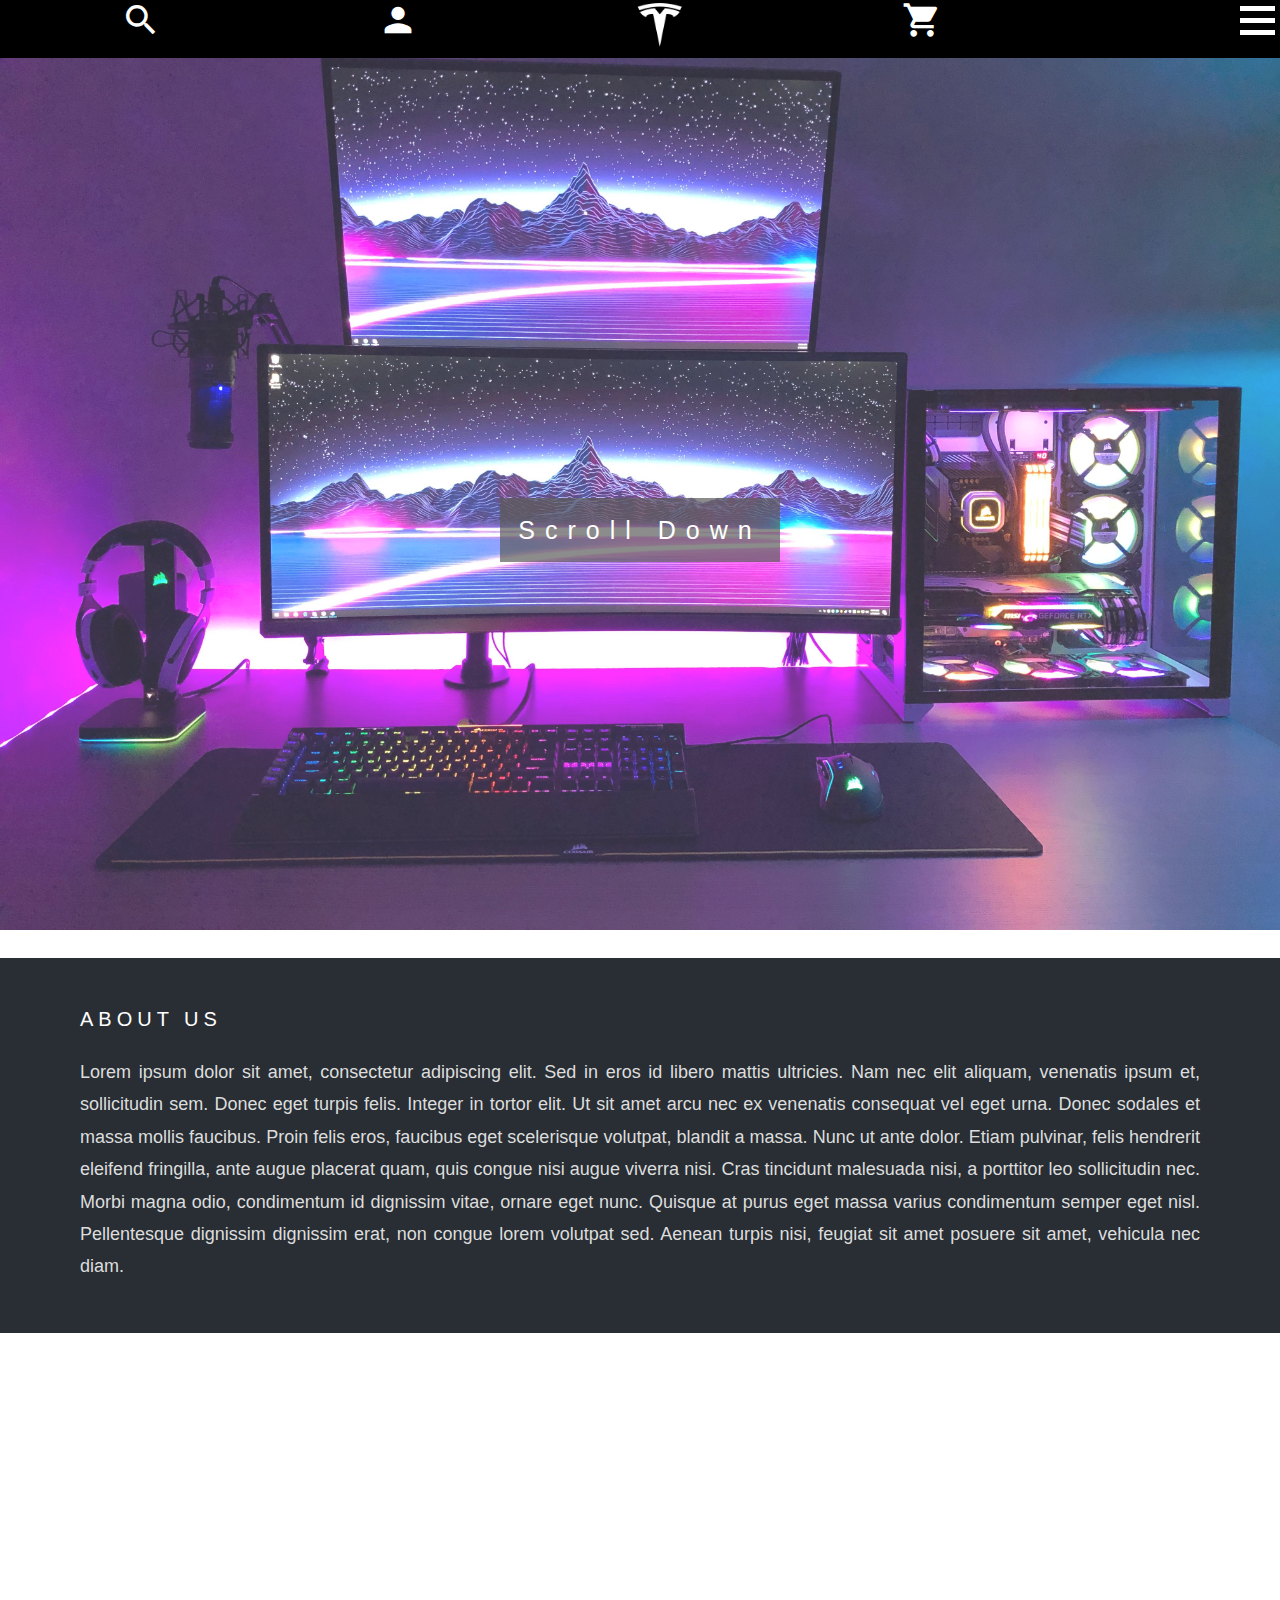
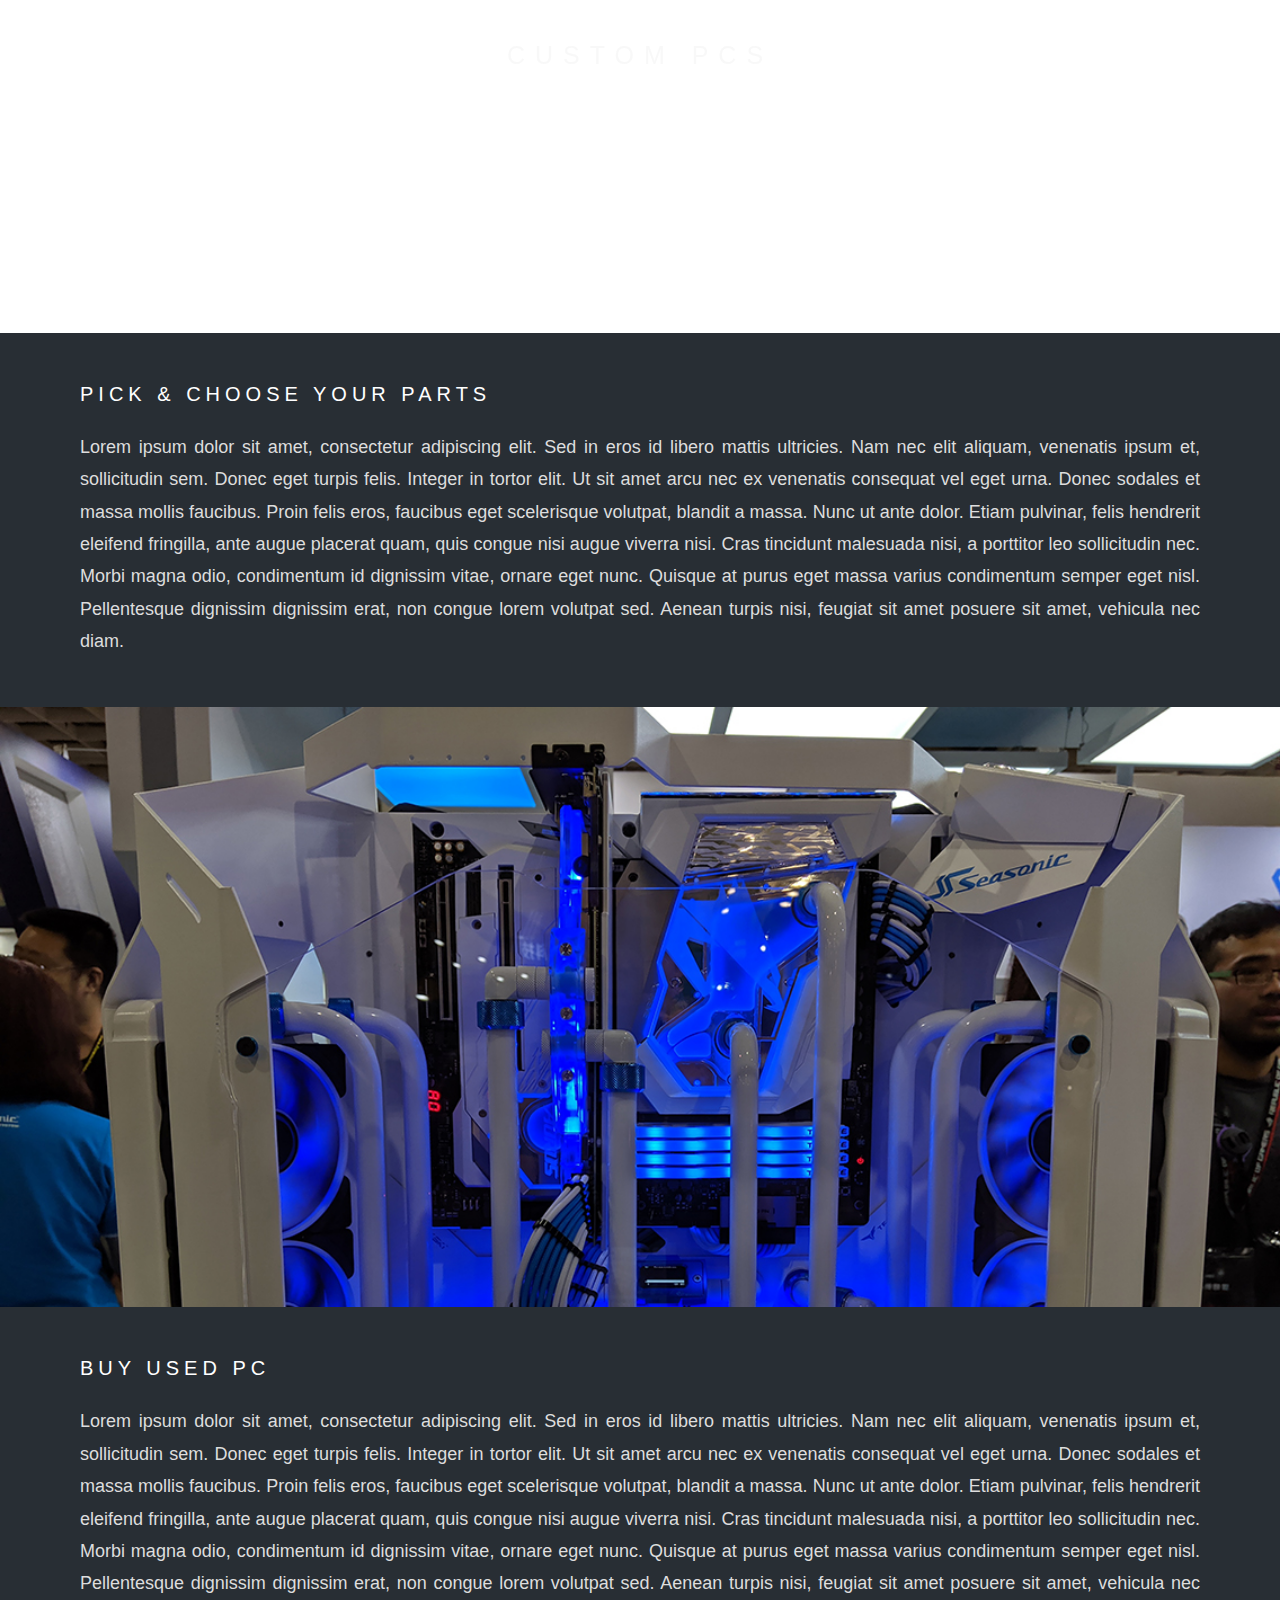
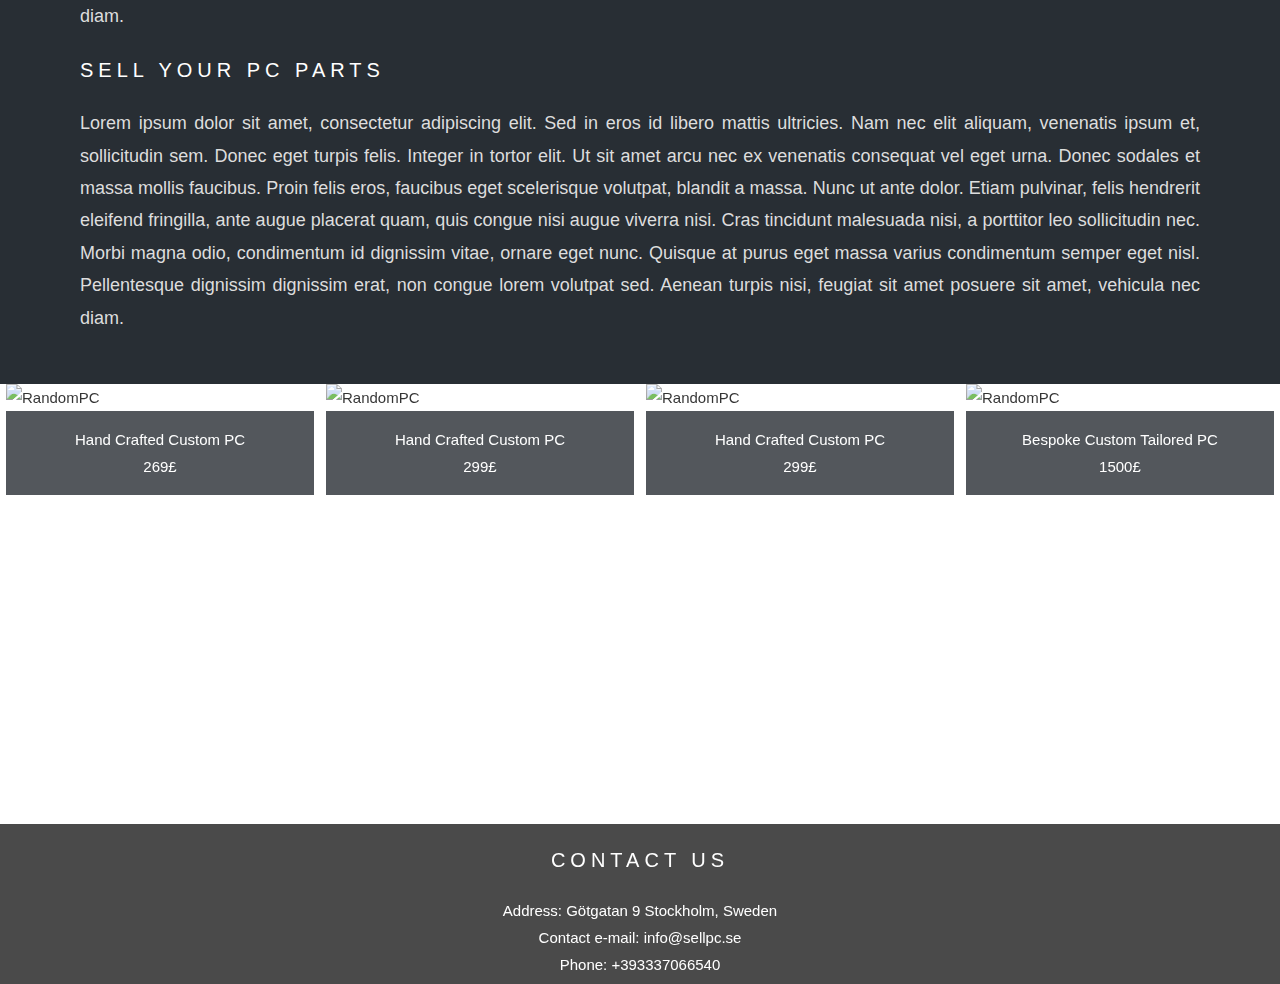
==== sellpc/index.html @ 8a1892ee "Add files via upload" ====
<!DOCTYPE html>
<html>
<title>Home</title>

<link rel="stylesheet" href="css/style.css">

<head>
    <meta name="viewport" content="width=device-width, initial-scale=1">
    <link rel="stylesheet" href="https://fonts.googleapis.com/icon?family=Material+Icons">
    <meta charset="UTF-8">
</head>

<body>


    <nav class="color-menu">
        <ul class="list">
            <div class="container">
                <li class="list-item1"><i class="material-icons">search</i></li>
                <li class="list-item2"><i class="material-icons">person</i></li>
                <li class="list-item3"><img class="home" src="images/tesla.png"></li>
                <li class="list-item4"><i class="material-icons">shopping_cart</i>
                    <ul class="dropdown">
                        <li class="list-img"><a><img src="images/tesla.png"></a></li>
                        <li class="list-img"><a><img src="images/tesla.png"></a></li>
                    </ul>
                </li>
            </div>
        </ul>
    </nav>

    <input type="checkbox" id="nav-toggle">
    <label class="nav-toggle" for="nav-toggle">
        <span></span>
        <span></span>
        <span></span>
        <span></span>
        <span></span>
    </label>

    <!-- off canvas -->
    <nav class="menu">
        <ul class="nav-list">
            <li class="nav-list_item"><a target="_blank" href="https://www.youtube.com" title="Home">Home</a></li>
            <!--
              -->
            <li class="nav-list_item"><a target="_blank" href="https://www.google.com/?client=safari"
                    title="About">Pre-built PCs</a></li>
            <!--
              -->
            <li class="nav-list_item"><a target="_blank" href="https://www.youtube.com" title="Blog">Used PCs</a></li>
            <!--
              -->
            <li class="nav-list_item"><a target="_blank" href="https://www.google.com/?client=safari"
                    title="Contact">Build Your Own</a></li>
            <li class="nav-list_item"><a target="_blank" href="https://www.google.com/?client=safari"
                    title="Contact">Sell Parts</a></li>
            <li class="nav-list_item"><a target="_blank" href="https://www.google.com/?client=safari"
                    title="Contact">Contact</a></li>
            <li class="nav-list_item"><a target="_blank" href="https://www.google.com/?client=safari"
                    title="Contact">About</a></li>
        </ul>
    </nav>
    </header>


    <div class="bgimg-1">
        <div class="caption">
            <span class="border">Scroll Down</span>
        </div>
    </div>

    <div style="color:#ddd;background-color:#282E34;text-align:center;padding:50px 80px;text-align: justify;">
        <h3 style="text-align:left;color: white;padding-bottom: 25px;">About us</h3>
        <p style="font-size: 18px;">Lorem ipsum dolor sit amet, consectetur adipiscing elit. Sed in eros id libero mattis ultricies. Nam nec elit aliquam, venenatis ipsum et, sollicitudin sem. Donec eget turpis felis. Integer in tortor elit. Ut sit amet arcu nec ex venenatis consequat vel eget urna. Donec sodales et massa mollis faucibus. Proin felis eros, faucibus eget scelerisque volutpat, blandit a massa. Nunc ut ante dolor. Etiam pulvinar, felis hendrerit eleifend fringilla, ante augue placerat quam, quis congue nisi augue viverra nisi. Cras tincidunt malesuada nisi, a porttitor leo sollicitudin nec. Morbi magna odio, condimentum id dignissim vitae, ornare eget nunc. Quisque at purus eget massa varius condimentum semper eget nisl. Pellentesque dignissim dignissim erat, non congue lorem volutpat sed. Aenean turpis nisi, feugiat sit amet posuere sit amet, vehicula nec diam.</pstyle="text-align:center;">
    </div>

    <div class="bgimg-2">
        <div class="caption">
            <span class="border" style="background-color:transparent;font-size:25px;color: #f7f7f7;">CUSTOM PCS</span>
        </div>
    </div>

    <div style="position:relative;">
        <div style="color:#ddd;background-color:#282E34;text-align:center;padding:50px 80px;text-align: justify;">
            <h3 style="text-align:left;color: white;padding-bottom: 25px;">Pick & Choose your parts</h3>
            <p style="font-size: 18px;">Lorem ipsum dolor sit amet, consectetur adipiscing elit. Sed in eros id libero mattis ultricies. Nam nec elit aliquam, venenatis ipsum et, sollicitudin sem. Donec eget turpis felis. Integer in tortor elit. Ut sit amet arcu nec ex venenatis consequat vel eget urna. Donec sodales et massa mollis faucibus. Proin felis eros, faucibus eget scelerisque volutpat, blandit a massa. Nunc ut ante dolor. Etiam pulvinar, felis hendrerit eleifend fringilla, ante augue placerat quam, quis congue nisi augue viverra nisi. Cras tincidunt malesuada nisi, a porttitor leo sollicitudin nec. Morbi magna odio, condimentum id dignissim vitae, ornare eget nunc. Quisque at purus eget massa varius condimentum semper eget nisl. Pellentesque dignissim dignissim erat, non congue lorem volutpat sed. Aenean turpis nisi, feugiat sit amet posuere sit amet, vehicula nec diam.
            </p>
        </div>
    </div>


    <div id="slider">
        <figure>
            <img src="images/slide1.jpg" alt>
            <img src="images/slide2.jpg" alt>
            <img src="images/slide3.jpg" alt>
            <img src="images/slide4.jpg" alt>
            <img src="images/slide5.jpg" alt>
        </figure>
    </div>


    <div style="position:relative;">
        <div style="color:#ddd;background-color:#282E34;text-align:center;padding:50px 80px;text-align: justify;">
            <h3 style="text-align:left;color: white;padding-bottom: 25px;">Buy used PC</h3>

            <p style="font-size: 18px;">
                Lorem ipsum dolor sit amet, consectetur adipiscing elit. Sed in eros id libero mattis ultricies. Nam nec elit aliquam, venenatis ipsum et, sollicitudin sem. Donec eget turpis felis. Integer in tortor elit. Ut sit amet arcu nec ex venenatis consequat vel eget urna. Donec sodales et massa mollis faucibus. Proin felis eros, faucibus eget scelerisque volutpat, blandit a massa. Nunc ut ante dolor. Etiam pulvinar, felis hendrerit eleifend fringilla, ante augue placerat quam, quis congue nisi augue viverra nisi. Cras tincidunt malesuada nisi, a porttitor leo sollicitudin nec. Morbi magna odio, condimentum id dignissim vitae, ornare eget nunc. Quisque at purus eget massa varius condimentum semper eget nisl. Pellentesque dignissim dignissim erat, non congue lorem volutpat sed. Aenean turpis nisi, feugiat sit amet posuere sit amet, vehicula nec diam.</p>


            <br>
            <h3 style="text-align:left;color: white;padding-bottom: 25px;">Sell your PC parts</h3>
            <p style="font-size: 18px;">
                Lorem ipsum dolor sit amet, consectetur adipiscing elit. Sed in eros id libero mattis ultricies. Nam nec elit aliquam, venenatis ipsum et, sollicitudin sem. Donec eget turpis felis. Integer in tortor elit. Ut sit amet arcu nec ex venenatis consequat vel eget urna. Donec sodales et massa mollis faucibus. Proin felis eros, faucibus eget scelerisque volutpat, blandit a massa. Nunc ut ante dolor. Etiam pulvinar, felis hendrerit eleifend fringilla, ante augue placerat quam, quis congue nisi augue viverra nisi. Cras tincidunt malesuada nisi, a porttitor leo sollicitudin nec. Morbi magna odio, condimentum id dignissim vitae, ornare eget nunc. Quisque at purus eget massa varius condimentum semper eget nisl. Pellentesque dignissim dignissim erat, non congue lorem volutpat sed. Aenean turpis nisi, feugiat sit amet posuere sit amet, vehicula nec diam.</p>
        </div>
    </div>
    <div class="bgimg-3">
        <div class="caption">

        </div>
        <div class="responsive">
            <div class="gallery">
                <a target="_new" href="images/suit1.jpg">
                    <img src="images/suit1.jpg" alt="RandomPC" width="600" height="400">
                </a>
                <div class="desc">Hand Crafted Custom PC<br>

                    269£</div>
            </div>
        </div>


        <div class="responsive">
            <div class="gallery">
                <a target="_new" href="images/suit2.jpg">
                    <img src="images/suit2.jpg" alt="RandomPC" width="600" height="400">
                </a>
                <div class="desc">Hand Crafted Custom PC<br>

                    299£</div>
            </div>
        </div>

        <div class="responsive">
            <div class="gallery">
                <a target="_new" href="images/suit3.jpg">
                    <img src="images/suit3.jpg" alt="RandomPC" width="600" height="400">
                </a>
                <div class="desc">Hand Crafted Custom PC<br>

                    299£</div>
            </div>
        </div>

        <div class="responsive">
            <div class="gallery">
                <a target="_new" href="images/suit4.jpg">
                    <img src="images/suit4.jpg" alt="RandomPC" width="600" height="400">
                </a>
                <div class="desc">Bespoke Custom Tailored PC<br>

                    1500£</div>
            </div>
        </div>

        <div class="clearfix"></div>


        <div class="footer">
            <h3 style="text-align:center;color: white;padding-bottom: 25px; padding-top: 25px;">Contact us</h3>
            Address:

            Götgatan 9

            Stockholm, Sweden<br>

            Contact

            e-mail: info@sellpc.se<br>

            Phone: +393337066540<br>

        </div>



</body>

</html>
---- sellpc/css/style.css ----
* {

  box-sizing: border-box;
}

* {margin: 0; padding: 0;}


  .dropdown li a img {
    width: 50px;
  }




ul li ul.dropdown{
       /* Set width of the dropdown */
        display: none;
        position: fixed;
        z-index: 999;
        margin-left: 15px;
        width: 100px;
        height: 100px;
    }

     ul li:hover ul.dropdown{
        display: block; /* Display the dropdown */
    }
      ul li ul.dropdown li{
        display: block;
    }



    .dropdown {
      background-color: rgba(51, 51, 51, .7);
    }

  .dropdown li:hover {
    background-color: grey;
  }




  .list-item1 {
    grid-area: search;
  }
  .list-item2{
    grid-area: account;
  }
  .list-item3{
    grid-area: home;
  } 
  .list-item4{
    grid-area: cart;
  }
  
  .home {
    width: 50px;
    color: white;
  }

.dropdown {
  display: none;
}


 .container {
  width: 89.5%;
  margin: 0px auto;
  display: grid;
  grid-template-columns: 9;
  grid-template-rows: repeat(1, minmax(20px, 1fr));

  grid-template-areas: 
  "search . account . home . cart . .";
}

[class*=material-icons] {
  color: white;
font-size: 40px !important; 
}

  .color-menu {
    background-color: black;
    height: auto;
    text-align: center;
  }

 [class*="list-item"] {
  display: inline-block;
}

  .menu ul {
    list-style: none;
    padding-right: 20px;
    padding-left: 20px;
    width: 100%;

  }

  .menu ul li {
    padding: 5px 0 5px;
  border-bottom: 1px solid white; 
    margin: 5px 0 5px;
    height: 50px;
  }
  .menu ul li a{
    margin: 0 5px 0 5px;
    color: white;
  }



  .menu li:hover {
    background-color: gray;
  }

a {
  text-decoration: none;
  color: black;
}

.menu {
  margin-left: 100%;
  top: 55px;
  text-align: center;
  position: fixed;
  transition: margin 0.3s;
  z-index:99;
  border: 1px solid white;
  width: 100%;
  background-color: rgba(51, 51, 51, .7);
}



  input[type=checkbox] {
    position: fixed;
    opacity: 0;
  }

  .nav-toggle {
    top: 5px;
    display: block;
    position: absolute;
    height: 32px;
    cursor: pointer;
    z-index: 99;
    transition: margin 0.3s;
    right: 5px;
  }


  .nav-toggle span {
    position: relative;
    display: block;
    height: 5px;
    width: 35px;
    transition: all 0.3s;
    margin-top: 1px;
    margin-bottom: 1px;
  }

  .menu li:nth-child(7) {
    border-bottom: none;
  }


  .nav-toggle span:nth-child(1) {
    background-color: white;
  }


  .nav-toggle span:nth-child(3) {
    background-color: white;
  }

  .nav-toggle span:nth-child(5) {
    background-color: white;
  }
  

  input[type=checkbox]:checked~.nav-toggle {}

  input[type=checkbox]:checked~.nav-toggle span:nth-child(1) {
    background-color: white;
    transform: rotate(45deg);
    top: 10px;
  }

  input[type=checkbox]:checked~.nav-toggle span:nth-child(2) {
    display: none;
  }


  input[type=checkbox]:checked~.nav-toggle span:nth-child(3) {
    display: none;
    transform: rotate(-45deg);
  }

  input[type=checkbox]:checked~.nav-toggle span:nth-child(4) {
    display: none;
  }

  input[type=checkbox]:checked~.nav-toggle span:nth-child(5) {
    background-color: white;
    transform: rotate(-45deg);
    top: 5px;
  }


input[type=checkbox]:checked ~ .menu{
  margin-left: 0px;
  top: 55px;
}

body,
html {
  height: 100%;
  margin: 0;
  font: 400 15px/1.8 "Lato", sans-serif;
  color: #777;
}



.bgimg-1,
.bgimg-2,
.bgimg-3 {
  position: relative;
  opacity: 0.8;
  background-attachment: fixed;
  background-position: center;
  background-repeat: no-repeat;
  background-size: cover;
}

.bgimg-1 {
  background-image: url(../images/bg.png);
  min-height: 100%;
}

.bgimg-2 {
  background-image: url(../images/bg2.jpg);
  min-height: 600px;
}

.bgimg-3 {
  background-image: url(../images/bg3.jpg);
  min-height: 600px;
}



.caption {
  position: absolute;
  left: 0;
  top: 50%;
  width: 100%;
  text-align: center;
  color: #000;
}

.caption span.border {
  background-color: rgba(51, 51, 51, .7);
  color: #fff;
  padding: 18px;
  font-size: 25px;
  letter-spacing: 10px;
}

h3 {
  letter-spacing: 5px;
  text-transform: uppercase;
  font: 20px "Lato", sans-serif;
  color: #111;
}

/* Turn off parallax scrolling for tablets and phones */
@media only screen and (max-device-width: 1024px) {

  .bgimg-1,
  .bgimg-2 {
      background-attachment: scroll;
  }
}



.parallax {
  /* The image used */
  background-image: url(../images/bg.png);

  /* Set a specific height */
  min-height: 1000px;

  /* Create the parallax scrolling effect */
  background-attachment: fixed;
  background-position: center;
  background-repeat: no-repeat;
  background-size: cover;

}

/* Place the navbar at the bottom of the page, and make it stick */
.footer {
  background-color: rgb(29, 29, 29);
  overflow: hidden;
  position: absolute;
  width: 100%;
  color: white;
  text-align: center;
  clear: both;
  height: 160px;
  left: 0;
bottom: 0;
}

@media screen and (max-width: 768px) {
  .footer {
  background-color: rgb(29, 29, 29);
  width: 100%;
  position: initial;
  color: white;
  text-align: center;
  clear: both;
  height: 160px;
  left: 0;
  bottom: 0;
}
}




/* Style The Dropdown Button */
.dropbtn {
  background-color: rgba(255, 255, 255, 0);
  color: white;
  border: none;
  cursor: pointer;
  padding: 15px;
  z-index: 99;
  text-decoration: none;
  font-size: 20px;
  display: block;
  margin-top: 7px;
  margin-left: 100px;
  text-align: center;
}

/* The container <div> - needed to position the dropdown content */
.dropdown {
  position: relative;
  display: inline-block;
}

/* Dropdown Content (Hidden by Default) */
.dropdown-content {
  display: none;
  position: absolute;
  background-color: rgba(51, 51, 51, .2);
  min-width: 160px;
  box-shadow: 0px 8px 16px 0px rgba(0, 0, 0, 0.2);
  z-index: 1;
  right: 0;

}

/* Links inside the dropdown */
.dropdown-content a {
  color: white;
  padding: 12px 16px;
  text-decoration: none;
  display: block;
}

/* Change color of dropdown links on hover */
.dropdown-content a:hover {
  background-color: rgba(51, 51, 51, .2);
}

/* Show the dropdown menu on hover */
.dropdown:hover .dropdown-content {
  display: block;
}

/* Change the background color of the dropdown button when the dropdown content is shown */
.dropdown:hover .dropbtn {
  background-color: rgba(51, 51, 51, .2);
}

@keyframes slidy {
  0% {
      left: 0%;
  }

  20% {
      left: 0%;
  }

  25% {
      left: -100%;
  }

  45% {
      left: -100%;
  }

  50% {
      left: -200%;
  }

  70% {
      left: -200%;
  }

  75% {
      left: -300%;
  }

  95% {
      left: -300%;
  }

  100% {
      left: -400%;
  }
}

body {
  margin: 0;
}

div#slider {
  width: 100%;
  max-width: 1920px;
  max-height: 600px;
  overflow: hidden;
}

div#slider figure img {
  width: 20%;
  float: left;
}

div#slider figure {
  position: relative;
  width: 500%;
  margin: 0;
  left: 0;
  padding: 0;
  font-size: 0;
  text-align: left;
  animation: 30s slidy infinite;
}

div.gallery:hover {
  border: 1px solid rgba(51, 51, 51);;

}

div.gallery img {
  width: 100%;
  height: auto;
}

div.desc {
  padding: 15px;
  text-align: center;
  color: white;
  background-color: #282E34;
}

.responsive {
  padding: 0 6px;
  float: left;
  width: 24.99999%;
}

@media only screen and (max-width: 700px) {
  .responsive {
      width: 49.99999%;
      margin: 6px 0;
  }
}

@media only screen and (max-width: 500px) {
  .responsive {
      width: 100%;
  }
}

.clearfix:after {
  content: "";
  display: table;
  clear: both;
}
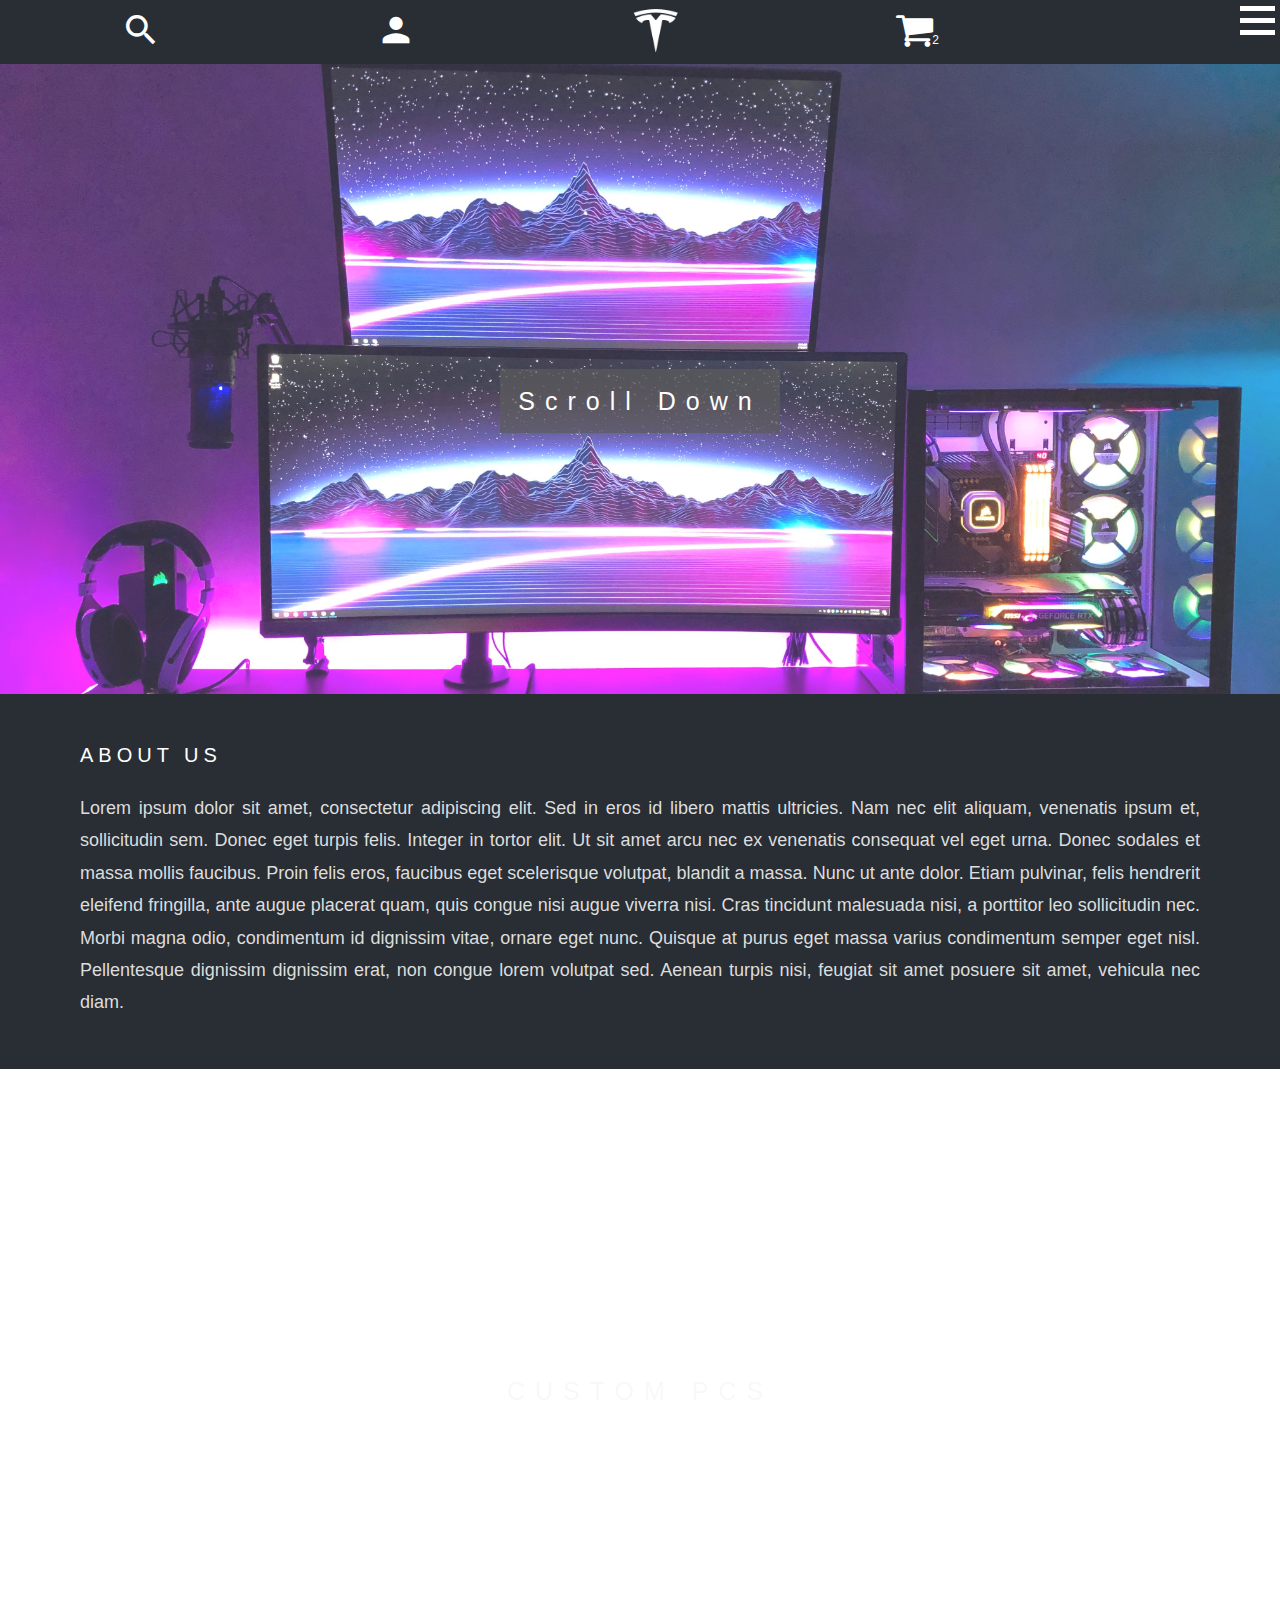
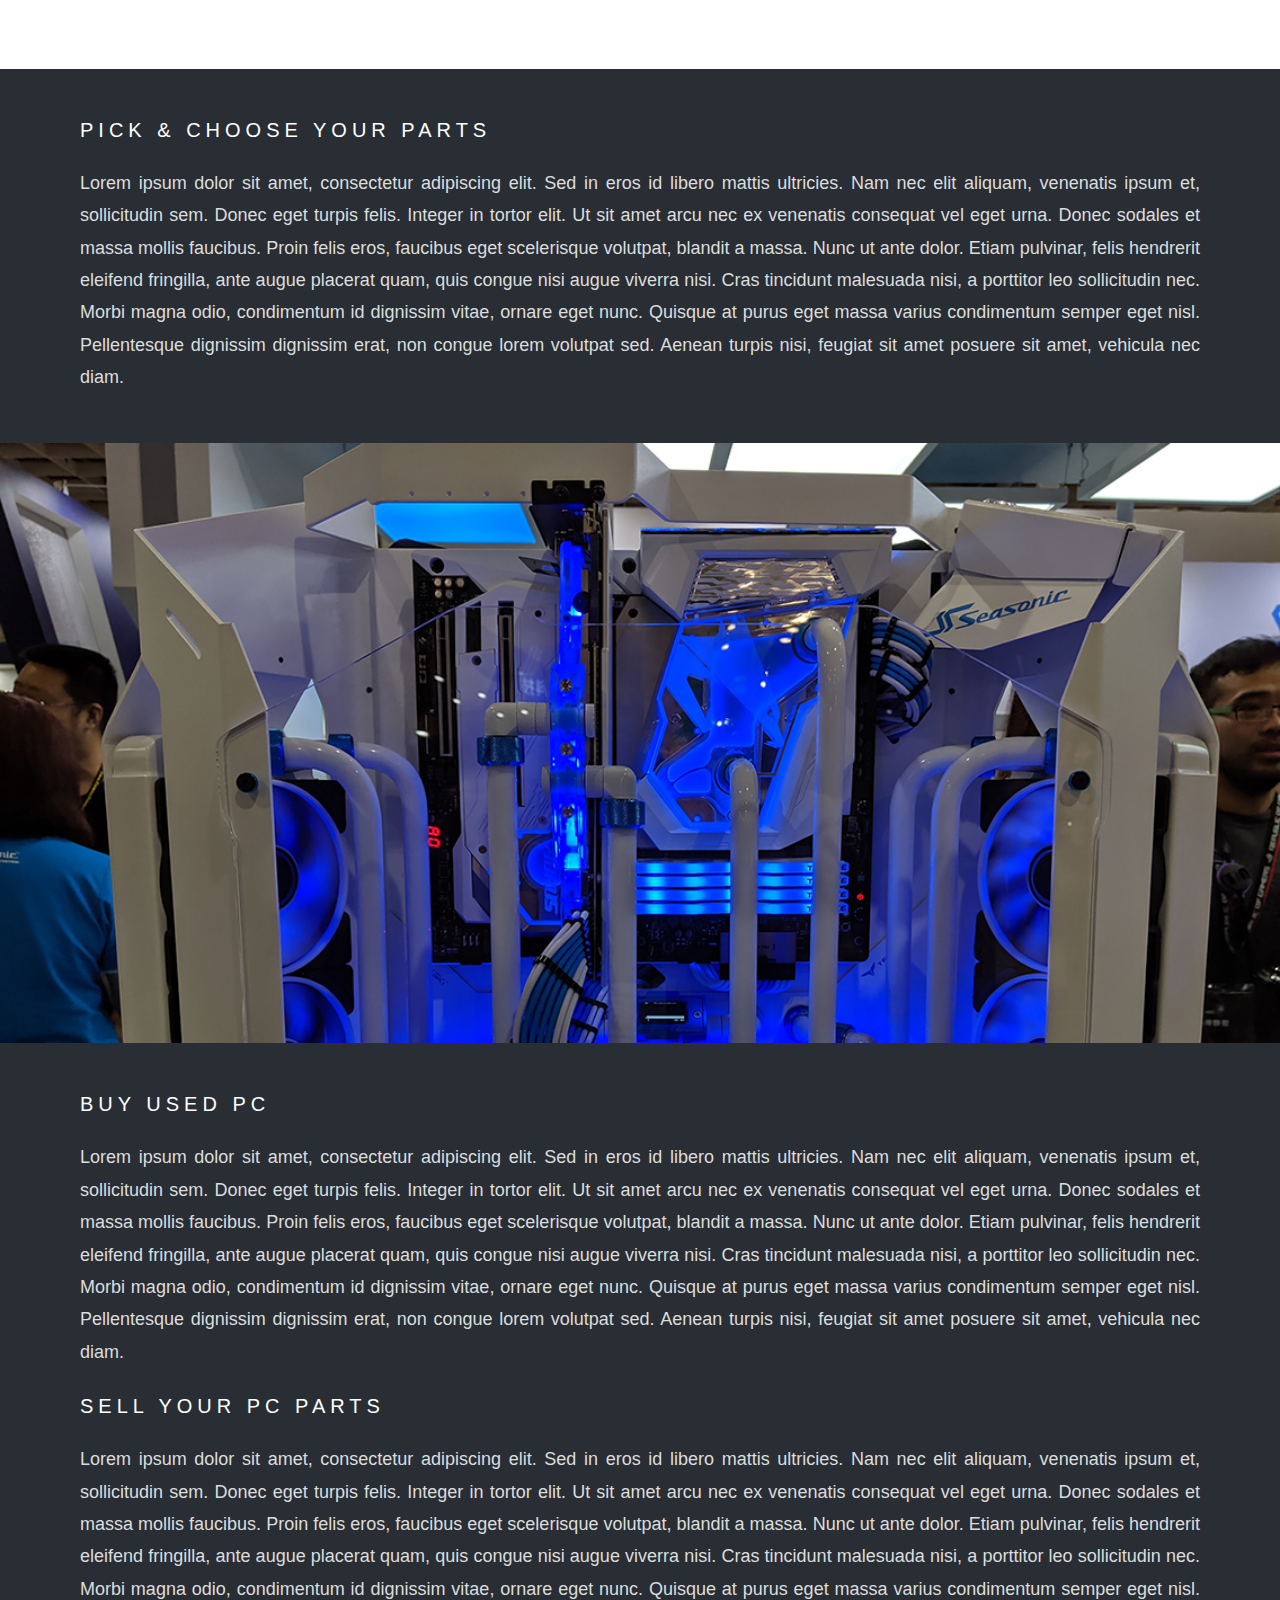
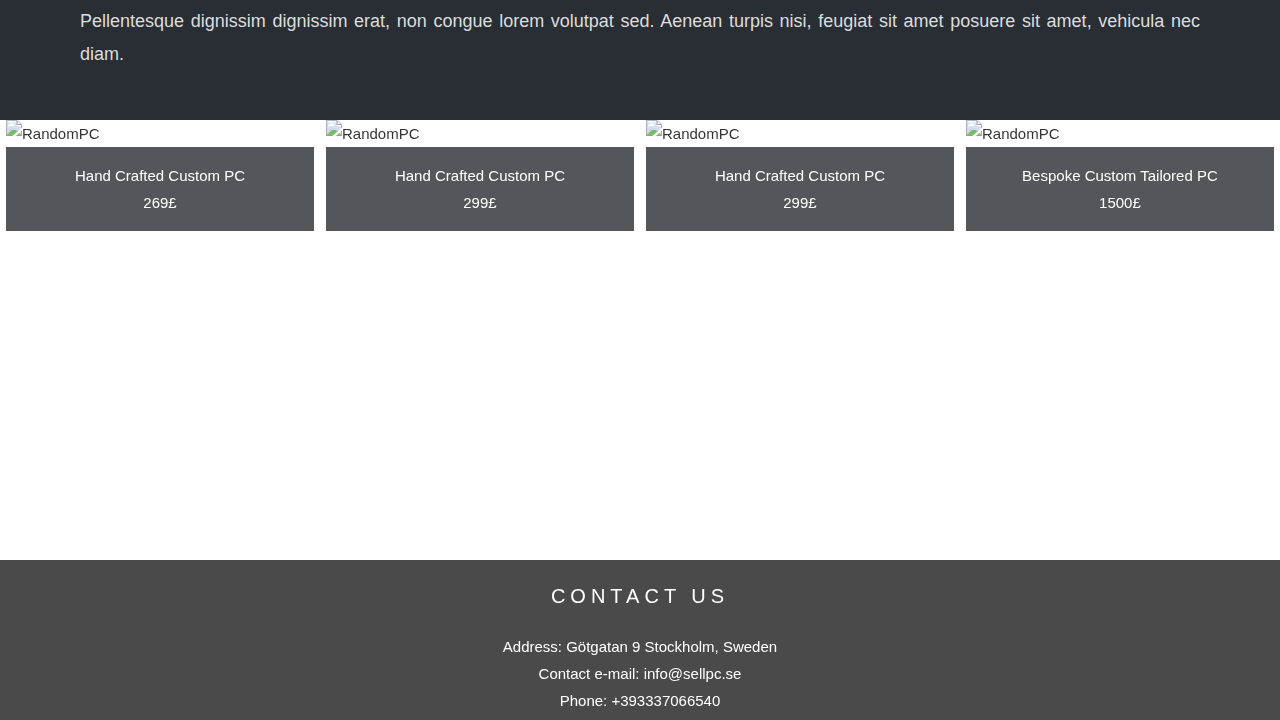
==== commit 9414a57a: "startsida revision" ====
--- a/sellpc/index.html
+++ b/sellpc/index.html
@@ -7,6 +7,7 @@
 <head>
     <meta name="viewport" content="width=device-width, initial-scale=1">
     <link rel="stylesheet" href="https://fonts.googleapis.com/icon?family=Material+Icons">
+    <link rel="stylesheet" href="https://cdnjs.cloudflare.com/ajax/libs/font-awesome/4.7.0/css/font-awesome.min.css">
     <meta charset="UTF-8">
 </head>
 
@@ -19,10 +20,12 @@
                 <li class="list-item1"><i class="material-icons">search</i></li>
                 <li class="list-item2"><i class="material-icons">person</i></li>
                 <li class="list-item3"><img class="home" src="images/tesla.png"></li>
-                <li class="list-item4"><i class="material-icons">shopping_cart</i>
+                <li class="list-item4"><i class="fa" style="font-size:24px">&#xf07a;</i>
+                    <span class='badge badge-warning' id='lblCartCount'> 2 </span>
                     <ul class="dropdown">
-                        <li class="list-img"><a><img src="images/tesla.png"></a></li>
-                        <li class="list-img"><a><img src="images/tesla.png"></a></li>
+                        <li><a href="#"><img class="pc" src="images/slide1.JPG">1500£</li>
+                        <li><a href="#"><img class="pc" src="images/slide1.JPG">1500£</li>
+                        <li><a>Total: 3000£</a></li>
                     </ul>
                 </li>
             </div>
@@ -72,7 +75,15 @@
 
     <div style="color:#ddd;background-color:#282E34;text-align:center;padding:50px 80px;text-align: justify;">
         <h3 style="text-align:left;color: white;padding-bottom: 25px;">About us</h3>
-        <p style="font-size: 18px;">Lorem ipsum dolor sit amet, consectetur adipiscing elit. Sed in eros id libero mattis ultricies. Nam nec elit aliquam, venenatis ipsum et, sollicitudin sem. Donec eget turpis felis. Integer in tortor elit. Ut sit amet arcu nec ex venenatis consequat vel eget urna. Donec sodales et massa mollis faucibus. Proin felis eros, faucibus eget scelerisque volutpat, blandit a massa. Nunc ut ante dolor. Etiam pulvinar, felis hendrerit eleifend fringilla, ante augue placerat quam, quis congue nisi augue viverra nisi. Cras tincidunt malesuada nisi, a porttitor leo sollicitudin nec. Morbi magna odio, condimentum id dignissim vitae, ornare eget nunc. Quisque at purus eget massa varius condimentum semper eget nisl. Pellentesque dignissim dignissim erat, non congue lorem volutpat sed. Aenean turpis nisi, feugiat sit amet posuere sit amet, vehicula nec diam.</pstyle="text-align:center;">
+        <p style="font-size: 18px;">Lorem ipsum dolor sit amet, consectetur adipiscing elit. Sed in eros id libero
+            mattis ultricies. Nam nec elit aliquam, venenatis ipsum et, sollicitudin sem. Donec eget turpis felis.
+            Integer in tortor elit. Ut sit amet arcu nec ex venenatis consequat vel eget urna. Donec sodales et massa
+            mollis faucibus. Proin felis eros, faucibus eget scelerisque volutpat, blandit a massa. Nunc ut ante dolor.
+            Etiam pulvinar, felis hendrerit eleifend fringilla, ante augue placerat quam, quis congue nisi augue viverra
+            nisi. Cras tincidunt malesuada nisi, a porttitor leo sollicitudin nec. Morbi magna odio, condimentum id
+            dignissim vitae, ornare eget nunc. Quisque at purus eget massa varius condimentum semper eget nisl.
+            Pellentesque dignissim dignissim erat, non congue lorem volutpat sed. Aenean turpis nisi, feugiat sit amet
+            posuere sit amet, vehicula nec diam.</pstyle="text-align:center;">
     </div>
 
     <div class="bgimg-2">
@@ -84,7 +95,15 @@
     <div style="position:relative;">
         <div style="color:#ddd;background-color:#282E34;text-align:center;padding:50px 80px;text-align: justify;">
             <h3 style="text-align:left;color: white;padding-bottom: 25px;">Pick & Choose your parts</h3>
-            <p style="font-size: 18px;">Lorem ipsum dolor sit amet, consectetur adipiscing elit. Sed in eros id libero mattis ultricies. Nam nec elit aliquam, venenatis ipsum et, sollicitudin sem. Donec eget turpis felis. Integer in tortor elit. Ut sit amet arcu nec ex venenatis consequat vel eget urna. Donec sodales et massa mollis faucibus. Proin felis eros, faucibus eget scelerisque volutpat, blandit a massa. Nunc ut ante dolor. Etiam pulvinar, felis hendrerit eleifend fringilla, ante augue placerat quam, quis congue nisi augue viverra nisi. Cras tincidunt malesuada nisi, a porttitor leo sollicitudin nec. Morbi magna odio, condimentum id dignissim vitae, ornare eget nunc. Quisque at purus eget massa varius condimentum semper eget nisl. Pellentesque dignissim dignissim erat, non congue lorem volutpat sed. Aenean turpis nisi, feugiat sit amet posuere sit amet, vehicula nec diam.
+            <p style="font-size: 18px;">Lorem ipsum dolor sit amet, consectetur adipiscing elit. Sed in eros id libero
+                mattis ultricies. Nam nec elit aliquam, venenatis ipsum et, sollicitudin sem. Donec eget turpis felis.
+                Integer in tortor elit. Ut sit amet arcu nec ex venenatis consequat vel eget urna. Donec sodales et
+                massa mollis faucibus. Proin felis eros, faucibus eget scelerisque volutpat, blandit a massa. Nunc ut
+                ante dolor. Etiam pulvinar, felis hendrerit eleifend fringilla, ante augue placerat quam, quis congue
+                nisi augue viverra nisi. Cras tincidunt malesuada nisi, a porttitor leo sollicitudin nec. Morbi magna
+                odio, condimentum id dignissim vitae, ornare eget nunc. Quisque at purus eget massa varius condimentum
+                semper eget nisl. Pellentesque dignissim dignissim erat, non congue lorem volutpat sed. Aenean turpis
+                nisi, feugiat sit amet posuere sit amet, vehicula nec diam.
             </p>
         </div>
     </div>
@@ -106,13 +125,29 @@
             <h3 style="text-align:left;color: white;padding-bottom: 25px;">Buy used PC</h3>
 
             <p style="font-size: 18px;">
-                Lorem ipsum dolor sit amet, consectetur adipiscing elit. Sed in eros id libero mattis ultricies. Nam nec elit aliquam, venenatis ipsum et, sollicitudin sem. Donec eget turpis felis. Integer in tortor elit. Ut sit amet arcu nec ex venenatis consequat vel eget urna. Donec sodales et massa mollis faucibus. Proin felis eros, faucibus eget scelerisque volutpat, blandit a massa. Nunc ut ante dolor. Etiam pulvinar, felis hendrerit eleifend fringilla, ante augue placerat quam, quis congue nisi augue viverra nisi. Cras tincidunt malesuada nisi, a porttitor leo sollicitudin nec. Morbi magna odio, condimentum id dignissim vitae, ornare eget nunc. Quisque at purus eget massa varius condimentum semper eget nisl. Pellentesque dignissim dignissim erat, non congue lorem volutpat sed. Aenean turpis nisi, feugiat sit amet posuere sit amet, vehicula nec diam.</p>
+                Lorem ipsum dolor sit amet, consectetur adipiscing elit. Sed in eros id libero mattis ultricies. Nam nec
+                elit aliquam, venenatis ipsum et, sollicitudin sem. Donec eget turpis felis. Integer in tortor elit. Ut
+                sit amet arcu nec ex venenatis consequat vel eget urna. Donec sodales et massa mollis faucibus. Proin
+                felis eros, faucibus eget scelerisque volutpat, blandit a massa. Nunc ut ante dolor. Etiam pulvinar,
+                felis hendrerit eleifend fringilla, ante augue placerat quam, quis congue nisi augue viverra nisi. Cras
+                tincidunt malesuada nisi, a porttitor leo sollicitudin nec. Morbi magna odio, condimentum id dignissim
+                vitae, ornare eget nunc. Quisque at purus eget massa varius condimentum semper eget nisl. Pellentesque
+                dignissim dignissim erat, non congue lorem volutpat sed. Aenean turpis nisi, feugiat sit amet posuere
+                sit amet, vehicula nec diam.</p>
 
 
             <br>
             <h3 style="text-align:left;color: white;padding-bottom: 25px;">Sell your PC parts</h3>
             <p style="font-size: 18px;">
-                Lorem ipsum dolor sit amet, consectetur adipiscing elit. Sed in eros id libero mattis ultricies. Nam nec elit aliquam, venenatis ipsum et, sollicitudin sem. Donec eget turpis felis. Integer in tortor elit. Ut sit amet arcu nec ex venenatis consequat vel eget urna. Donec sodales et massa mollis faucibus. Proin felis eros, faucibus eget scelerisque volutpat, blandit a massa. Nunc ut ante dolor. Etiam pulvinar, felis hendrerit eleifend fringilla, ante augue placerat quam, quis congue nisi augue viverra nisi. Cras tincidunt malesuada nisi, a porttitor leo sollicitudin nec. Morbi magna odio, condimentum id dignissim vitae, ornare eget nunc. Quisque at purus eget massa varius condimentum semper eget nisl. Pellentesque dignissim dignissim erat, non congue lorem volutpat sed. Aenean turpis nisi, feugiat sit amet posuere sit amet, vehicula nec diam.</p>
+                Lorem ipsum dolor sit amet, consectetur adipiscing elit. Sed in eros id libero mattis ultricies. Nam nec
+                elit aliquam, venenatis ipsum et, sollicitudin sem. Donec eget turpis felis. Integer in tortor elit. Ut
+                sit amet arcu nec ex venenatis consequat vel eget urna. Donec sodales et massa mollis faucibus. Proin
+                felis eros, faucibus eget scelerisque volutpat, blandit a massa. Nunc ut ante dolor. Etiam pulvinar,
+                felis hendrerit eleifend fringilla, ante augue placerat quam, quis congue nisi augue viverra nisi. Cras
+                tincidunt malesuada nisi, a porttitor leo sollicitudin nec. Morbi magna odio, condimentum id dignissim
+                vitae, ornare eget nunc. Quisque at purus eget massa varius condimentum semper eget nisl. Pellentesque
+                dignissim dignissim erat, non congue lorem volutpat sed. Aenean turpis nisi, feugiat sit amet posuere
+                sit amet, vehicula nec diam.</p>
         </div>
     </div>
     <div class="bgimg-3">
--- a/sellpc/css/style.css
+++ b/sellpc/css/style.css
@@ -19,8 +19,8 @@
         position: fixed;
         z-index: 999;
         margin-left: 15px;
-        width: 100px;
-        height: 100px;
+        width: 200px;
+        height: 150px;
     }
 
      ul li:hover ul.dropdown{
@@ -59,6 +59,7 @@
   .home {
     width: 50px;
     color: white;
+    margin-top: 6px;
   }
 
 .dropdown {
@@ -79,11 +80,12 @@
 
 [class*=material-icons] {
   color: white;
-font-size: 40px !important; 
+font-size: 40px !important;
+margin-top: 10px;
 }
 
   .color-menu {
-    background-color: black;
+    background-color:#282E34;
     height: auto;
     text-align: center;
   }
@@ -182,8 +184,6 @@
   }
   
 
-  input[type=checkbox]:checked~.nav-toggle {}
-
   input[type=checkbox]:checked~.nav-toggle span:nth-child(1) {
     background-color: white;
     transform: rotate(45deg);
@@ -239,7 +239,7 @@
 
 .bgimg-1 {
   background-image: url(../images/bg.png);
-  min-height: 100%;
+  min-height: 70%;
 }
 
 .bgimg-2 {
@@ -331,8 +331,6 @@
   bottom: 0;
 }
 }
-
-
 
 
 /* Style The Dropdown Button */
@@ -499,3 +497,30 @@
   clear: both;
 }
 
+.badge {
+  padding-left: 9px;
+  padding-right: 9px;
+  -webkit-border-radius: 9px;
+  -moz-border-radius: 9px;
+  border-radius: 9px;
+}
+
+.label-warning[href],
+.badge-warning[href] {
+  background-color: #c67605;
+}
+#lblCartCount {
+    font-size: 12px;
+    color: #fff;
+    padding: 0 5px; 
+    margin-left: -10px; 
+}
+
+[class*=fa] {
+  color: white;
+font-size: 40px !important; 
+margin-top: 10px;
+cursor:pointer;
+    outline:none;
+
+}
